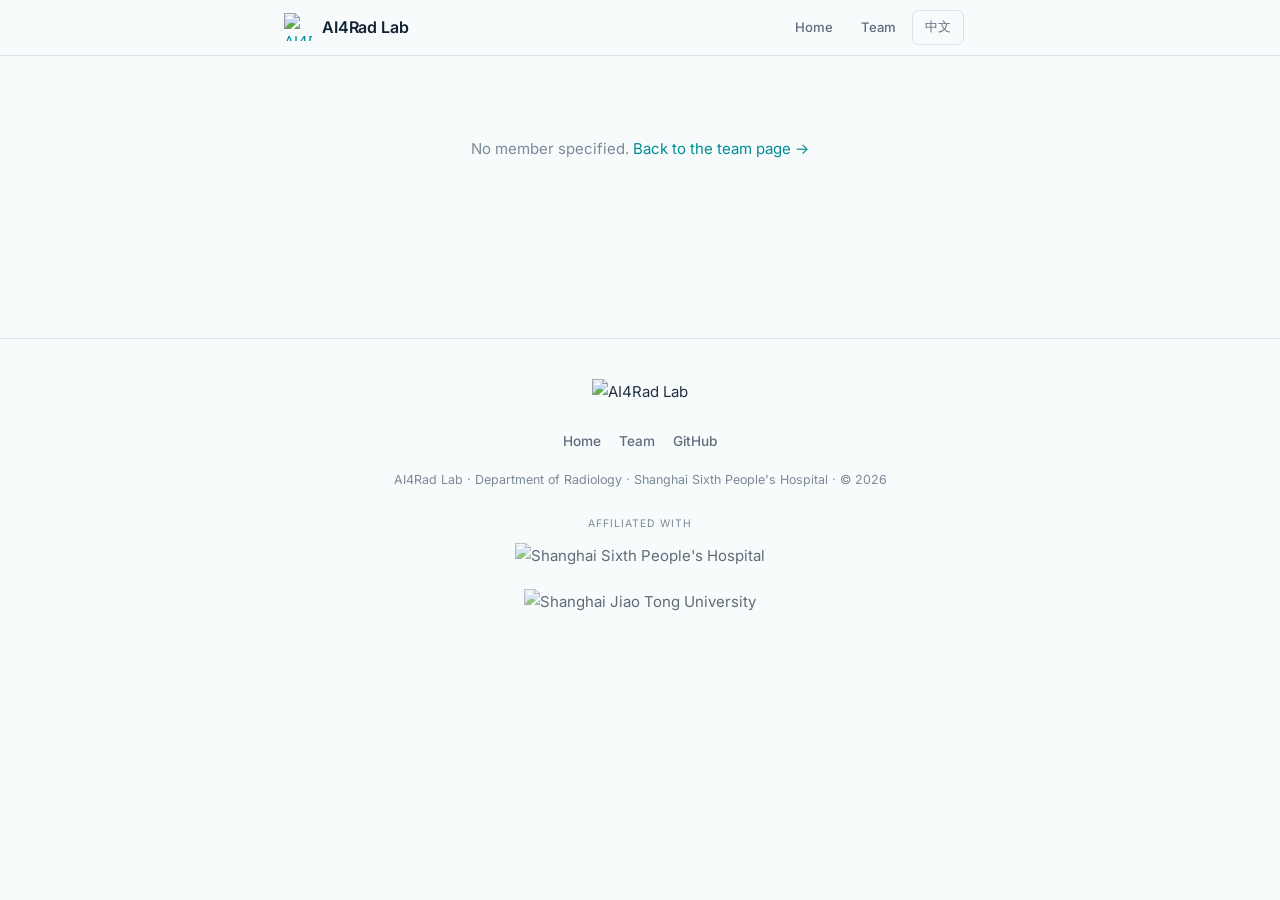
==== members/index.html @ 79055c4d "v2 Structured Restraint redesign: simplify homepage, team, and member pages; reduce AI/template feel" ====
<!DOCTYPE html>
<html lang="en" data-theme="light">
<head>
  <meta charset="UTF-8">
  <meta name="viewport" content="width=device-width, initial-scale=1">
  <meta name="description" content="AI4Rad Lab member profile.">
  <title>Member · AI4Rad Lab</title>
  <link rel="preconnect" href="https://fonts.googleapis.com">
  <link rel="preconnect" href="https://fonts.gstatic.com" crossorigin>
  <link href="https://fonts.googleapis.com/css2?family=Inter:wght@400;500;600&family=Noto+Serif+SC:wght@400;500;600;700&display=swap" rel="stylesheet">
  <link rel="icon" href="../images/brand/ai4rad-emblem.svg">
  <link rel="stylesheet" href="../css/style.css">
  <style>
    .mp-profile { display: grid; grid-template-columns: 1fr 220px; gap: 48px; align-items: start; padding: 48px 0 32px; }
    .mp-photo { width: 100%; aspect-ratio: 3/4; object-fit: cover; border-radius: var(--radius-md); border: 1px solid var(--border); }
    .mp-avatar-fallback { width: 100%; aspect-ratio: 3/4; border-radius: var(--radius-md); background: var(--ai4rad-teal-soft); border: 1px solid var(--border); display: flex; align-items: center; justify-content: center; }
    .mp-avatar-fallback .avatar-ph { font-size: 2.6rem; border-radius: var(--radius-md); }
    .mp-back { display: inline-flex; align-items: center; gap: 6px; font-size: 0.8rem; font-weight: 500; color: var(--text-muted); margin-bottom: 20px; }
    .mp-back:hover { color: var(--text-primary); }
    .mp-name { font-family: var(--font-display); font-size: 2.2rem; font-weight: 600; line-height: 1.15; color: var(--text-primary); margin-bottom: 4px; }
    .mp-name-sub { font-size: 1rem; color: var(--text-secondary); margin-left: 8px; }
    .mp-title { font-size: 0.78rem; font-weight: 600; color: var(--ai4rad-teal-dark); text-transform: uppercase; letter-spacing: 0.06em; margin: 8px 0 14px; }
    .mp-bio { color: var(--text-secondary); font-size: 0.95rem; line-height: 1.75; }
    .mp-contacts { display: flex; flex-wrap: wrap; gap: 14px; margin-top: 18px; font-size: 0.88rem; font-weight: 500; }
    .mp-interests { list-style: none; padding: 0; margin: 0; }
    .mp-interests li { position: relative; padding: 7px 0 7px 18px; color: var(--text-secondary); font-size: 0.9rem; line-height: 1.6; }
    .mp-interests li::before { content: '—'; position: absolute; left: 0; color: var(--ai4rad-teal); font-weight: 500; }
    .news-list { list-style: none; padding: 0; margin: 0; }
    .news-list li { padding: 8px 0; color: var(--text-secondary); font-size: 0.9rem; line-height: 1.6; border-bottom: 1px solid var(--border-light); }
    .news-list li:last-child { border-bottom: none; }
    .news-list .date { display: inline-block; min-width: 64px; font-weight: 500; color: var(--text-primary); margin-right: 10px; }
    .pub-list { list-style: none; padding: 0; margin: 0; }
    .pub-item { padding: 16px 0; border-bottom: 1px solid var(--border-light); }
    .pub-item:last-child { border-bottom: none; }
    .pub-title { font-size: 0.95rem; font-weight: 600; line-height: 1.45; color: var(--text-primary); margin-bottom: 4px; }
    .pub-title a { color: inherit; }
    .pub-title a:hover { color: var(--ai4rad-teal-dark); }
    .pub-authors { font-size: 0.82rem; color: var(--text-secondary); line-height: 1.55; }
    .pub-venue { font-size: 0.82rem; font-style: italic; color: var(--text-muted); margin-top: 2px; }
    .pub-links { display: flex; flex-wrap: wrap; gap: 12px; margin-top: 8px; }
    .pub-links a { font-size: 0.78rem; font-weight: 500; color: var(--text-muted); }
    .pub-links a:hover { color: var(--text-primary); }
    .mp-list { list-style: none; padding: 0; margin: 0; }
    .mp-list li { position: relative; padding: 7px 0 7px 18px; color: var(--text-secondary); font-size: 0.88rem; line-height: 1.6; }
    .mp-list li::before { content: '—'; position: absolute; left: 0; color: var(--ai4rad-teal); font-weight: 500; }
    .mp-empty { text-align: center; color: var(--text-muted); padding: 80px 0; }
    @media (max-width: 768px) {
      .mp-profile { grid-template-columns: 1fr; gap: 28px; padding: 32px 0 20px; }
      .mp-photo-wrap { order: -1; max-width: 180px; margin: 0 auto; }
      .mp-name { font-size: 1.8rem; text-align: center; }
      .mp-name-sub { display: block; margin: 4px 0 0; text-align: center; }
      .mp-title, .mp-contacts { justify-content: center; text-align: center; }
      .mp-bio { text-align: center; }
      .mp-avatar-fallback .avatar-ph { font-size: 2.2rem; }
    }
  </style>
</head>
<body>
  <nav class="nav">
    <div class="nav__inner">
      <a href="../" class="nav__brand">
        <img src="../images/brand/ai4rad-emblem.svg" alt="AI4Rad" class="nav__brand-logo">
        <span class="nav__brand-text">AI4Rad Lab</span>
      </a>
      <div class="nav__links">
        <a href="../" class="nav__link">Home</a>
        <a href="../team.html" class="nav__link">Team</a>
        <a href="../" id="langToggle" class="nav__link--lang">中文</a>
      </div>
      <button class="nav__theme-btn" id="themeToggle" aria-label="Toggle dark mode" title="Toggle dark mode"></button>
    </div>
  </nav>

  <main class="wrapper">
    <div id="mp-root">
      <p class="mp-empty">Loading…</p>
    </div>
  </main>

  <footer class="footer">
    <div class="footer__brand">
      <img src="../images/brand/ai4rad-logo-full.svg" alt="AI4Rad Lab" class="footer__brandlogo">
    </div>
    <div class="footer__links">
      <a href="../">Home</a>
      <a href="../team.html">Team</a>
      <a href="https://github.com/AI4Rad-SSPH" target="_blank" rel="noopener">GitHub</a>
    </div>
    <p class="footer__meta">AI4Rad Lab · Department of Radiology · Shanghai Sixth People's Hospital · &copy; 2026</p>
    <div class="footer__affil">
      <span class="footer__affil-cap">Affiliated with</span>
      <img src="../images/brand/ssph-med-logo.svg" alt="Shanghai Sixth People's Hospital" class="a-ssph">
      <img src="../images/brand/sjtu-logo-en.svg" alt="Shanghai Jiao Tong University" class="a-sjtu">
    </div>
  </footer>

  <script src="../js/main.js"></script>
  <script>
  (function(){
    var params = new URLSearchParams(location.search);
    var id = (params.get('id') || '').replace(/[^a-z0-9\-]/gi, '');
    var lang = params.get('lang') === 'cn' ? 'cn' : 'en';
    var root = document.getElementById('mp-root');

    var lt = document.getElementById('langToggle');
    lt.textContent = lang === 'cn' ? 'EN' : '中文';
    lt.setAttribute('href', '?id=' + id + (lang === 'cn' ? '' : '&lang=cn'));

    function t(en, cn){ return lang === 'cn' ? cn : en; }
    function asset(p){ if (!p) return ''; return /^(https?:|data:)/.test(p) ? p : '../' + p; }
    function esc(s){ return String(s == null ? '' : s); }

    function memberInitials(m) {
      var name = lang === 'cn' ? m.name_cn : m.name_en;
      if (!name) name = lang === 'cn' ? m.name_en : m.name_cn;
      if (!name) return '?';
      name = name.trim();
      if (/^[\u4e00-\u9fa5]+$/.test(name)) {
        if (name.length >= 2) return name.slice(-2);
        return name;
      }
      var parts = name.split(/\s+/);
      if (parts.length >= 2) return (parts[0][0] + parts[parts.length - 1][0]).toUpperCase();
      return name.substring(0, 2).toUpperCase();
    }

    function renderPhoto(m) {
      if (m.photo) return '<img class="mp-photo" src="' + asset(m.photo) + '" alt="' + esc(t(m.name_en, m.name_cn)) + '" loading="lazy">';
      return '<div class="mp-avatar-fallback"><div class="avatar-ph" aria-hidden="true">' + memberInitials(m) + '</div></div>';
    }

    if (!id) { root.innerHTML = '<p class="mp-empty">' + t('No member specified.', '未指定成员。') + ' <a href="../team.html">' + t('Back to the team page →', '返回团队页面 →') + '</a></p>'; return; }

    fetch('../data/members/' + id + '.json')
      .then(function(r){ if (!r.ok) throw new Error('not found'); return r.json(); })
      .then(function(m){ render(m); })
      .catch(function(){
        root.innerHTML = '<p class="mp-empty">' + t('This member has not set up a profile page yet.', '该成员尚未创建个人页面。') + '<br><a href="../team.html">' + t('Back to the team page →', '返回团队页面 →') + '</a></p>';
      });

    function sectionHead(title){
      return '<h2 class="section-title" style="margin-top:48px;">' + title + '</h2>';
    }

    function render(m){
      var name = t(m.name_en, m.name_cn);
      var other = t(m.name_cn, m.name_en);
      document.title = name + ' · AI4Rad Lab';
      var L = m.links || {};
      var html = '';

      html += '<section class="mp-profile reveal">';
      html += '<div>';
      html += '<a href="../team.html" class="mp-back">← ' + t('Team', '团队') + '</a>';
      html += '<h1 class="mp-name">' + name + '<span class="mp-name-sub">' + esc(other) + '</span></h1>';
      if (m.title_en || m.title_cn) html += '<p class="mp-title">' + esc(t(m.title_en, m.title_cn)) + '</p>';
      if (m.bio_en || m.bio_cn) html += '<p class="mp-bio">' + t(m.bio_en, m.bio_cn) + '</p>';
      html += '<div class="mp-contacts">';
      if (L.email) html += '<a href="mailto:' + L.email + '">' + t('Email', '邮箱') + '</a>';
      if (L.scholar) html += '<a href="' + L.scholar + '" target="_blank" rel="noopener">Google Scholar</a>';
      if (L.github) html += '<a href="' + L.github + '" target="_blank" rel="noopener">GitHub</a>';
      if (L.homepage) html += '<a href="' + L.homepage + '" target="_blank" rel="noopener">' + t('Homepage', '个人主页') + '</a>';
      html += '</div></div>';
      html += '<div class="mp-photo-wrap">' + renderPhoto(m) + '</div></section>';

      var interests = t(m.interests_en, m.interests_cn);
      if (interests && interests.length) {
        html += '<section class="reveal">' + sectionHead(t('Research', '研究方向'));
        html += '<ul class="mp-interests">' + interests.map(function(x){ return '<li>' + x + '</li>'; }).join('') + '</ul></section>';
      }

      var news = t(m.news_en, m.news_cn);
      if (news && news.length) {
        html += '<section class="reveal">' + sectionHead(t('News', '最新动态'));
        html += '<ul class="news-list">' + news.map(function(n){
          return '<li><span class="date">' + esc(n.date) + '</span>' + n.text + '</li>';
        }).join('') + '</ul></section>';
      }

      if (m.publications && m.publications.length) {
        html += '<section class="reveal">' + sectionHead(t('Publications', '论文成果'));
        html += '<ul class="pub-list">';
        m.publications.forEach(function(group){
          if (group.group_en || group.group_cn) html += '<li class="mp-group-label" style="list-style:none;padding-left:0;margin:16px 0 8px;">' + esc(t(group.group_en, group.group_cn)) + '</li>';
          (group.items || []).forEach(function(p){
            html += '<li class="pub-item">';
            var titleInner = (p.featured ? '<span class="pub-featured">' + t('Featured', '代表作') + '</span>' : '') + esc(p.title);
            html += '<div class="pub-title">' + (p.url ? '<a href="' + p.url + '" target="_blank" rel="noopener">' + titleInner + '</a>' : titleInner) + '</div>';
            if (p.authors) html += '<div class="pub-authors">' + p.authors + '</div>';
            if (p.venue) html += '<div class="pub-venue">' + esc(p.venue) + '</div>';
            if (p.links && p.links.length) html += '<div class="pub-links">' + p.links.map(function(lk){ return '<a href="' + lk.url + '" target="_blank" rel="noopener">' + esc(lk.label) + '</a>'; }).join('') + '</div>';
            html += '</li>';
          });
        });
        html += '</ul></section>';
      }

      var awards = t(m.awards_en, m.awards_cn);
      if (awards && awards.length) {
        html += '<section class="reveal">' + sectionHead(t('Honors & Awards', '荣誉奖项'));
        html += '<ul class="mp-list">' + awards.map(function(a){ return '<li>' + a + '</li>'; }).join('') + '</ul></section>';
      }

      var services = t(m.services_en, m.services_cn);
      if (services && services.length) {
        html += '<section class="reveal">' + sectionHead(t('Academic Services', '学术服务'));
        html += '<ul class="mp-list">' + services.map(function(s){ return '<li>' + s + '</li>'; }).join('') + '</ul></section>';
      }

      root.innerHTML = html;
      if (lang === 'cn') document.documentElement.setAttribute('lang', 'zh-CN');

      var obs = new IntersectionObserver(function(entries){
        entries.forEach(function(e){ if (e.isIntersecting) e.target.classList.add('visible'); });
      }, { threshold: 0.05 });
      root.querySelectorAll('.reveal').forEach(function(el){ obs.observe(el); });
    }
  })();
  </script>
</body>
</html>
---- css/style.css ----
:root {
  /* AI4Rad restrained identity — reduced palette */
  --ai4rad-teal: #009b8f; --ai4rad-teal-dark: #008c95; --ai4rad-teal-soft: #e3f3f1;
  --ai4rad-blue: #00529b; --ai4rad-blue-dark: #003f88;
  --ai4rad-red: #c9102e; --ai4rad-ink: #112033; --ai4rad-paper: #f7fbfc;
  --text-primary: var(--ai4rad-ink);
  --text-secondary: #5f6d7b;
  --text-muted: #7b8997;
  --bg-page: var(--ai4rad-paper);
  --bg-card: #ffffff;
  --border: #d8e5e8;
  --border-light: #e8f2f4;
  --radius-sm: 6px; --radius-md: 10px; --radius-lg: 14px;
  --shadow-sm: 0 1px 2px rgba(17,32,51,0.04);
  --shadow-md: 0 4px 10px rgba(17,32,51,0.05);
  --nav-height: 56px;
  --content-max: 760px;
  --font-body: 'Inter', 'PingFang SC', 'Hiragino Sans GB', 'Microsoft YaHei', sans-serif;
  --font-display: 'Inter', 'Noto Serif SC', 'PingFang SC', serif;
  --nav-bg: rgba(247,251,252,0.96);
}

[data-theme="dark"] {
  --text-primary: #e8f4f2;
  --text-secondary: #9aaba6;
  --text-muted: #6e807b;
  --bg-page: #0b1418;
  --bg-card: #141f23;
  --border: #233439;
  --border-light: #1a272b;
  --shadow-sm: 0 1px 2px rgba(0,0,0,0.3);
  --shadow-md: 0 4px 10px rgba(0,0,0,0.3);
  --nav-bg: rgba(11,20,24,0.96);
}

*, *::before, *::after { box-sizing: border-box; margin: 0; padding: 0; }
html { scroll-behavior: smooth; scroll-padding-top: calc(var(--nav-height) + 24px); }
body {
  font-family: var(--font-body); font-size: 15px; line-height: 1.75; color: var(--text-primary);
  background: var(--bg-page); -webkit-font-smoothing: antialiased;
  padding-top: var(--nav-height);
}

a { color: var(--ai4rad-teal-dark); text-decoration: none; transition: color 0.2s; }
[data-theme="dark"] a { color: #4ad4c8; }
a:hover { color: var(--ai4rad-blue); }
[data-theme="dark"] a:hover { color: #6ee4da; }

::selection { background: rgba(0,142,155,0.16); }

/* Navigation — minimal */
.nav {
  position: fixed; top: 0; left: 0; right: 0; height: var(--nav-height);
  background: var(--nav-bg); border-bottom: 1px solid var(--border);
  z-index: 1000; display: flex; align-items: center; justify-content: center;
}
.nav__inner { display: flex; align-items: center; gap: 12px; max-width: var(--content-max); width: 100%; padding: 0 24px; }
.nav__brand { margin-right: auto; display: flex; align-items: center; gap: 10px; }
.nav__brand-logo { height: 28px; width: 28px; flex-shrink: 0; }
.nav__brand-text { font-family: var(--font-display); font-size: 1rem; font-weight: 600; color: var(--text-primary); letter-spacing: -0.01em; }
.nav__links { display: flex; align-items: center; gap: 4px; }
.nav__link { padding: 5px 12px; font-size: 0.82rem; font-weight: 500; color: var(--text-secondary); border-radius: var(--radius-sm); transition: color 0.2s; }
.nav__link:hover { color: var(--text-primary); background: transparent; }
.nav__link.active { color: var(--text-primary); }
.nav__link--lang { padding: 5px 12px; font-size: 0.8rem; font-weight: 500; color: var(--text-secondary); border-radius: var(--radius-sm); border: 1px solid var(--border); transition: all 0.2s; }
.nav__link--lang:hover { color: var(--text-primary); border-color: var(--text-secondary); background: transparent; }
.nav__theme-btn { background: none; border: none; cursor: pointer; font-size: 1.1rem; padding: 4px 8px; border-radius: var(--radius-sm); transition: background 0.2s; line-height: 1; margin-left: 4px; color: var(--text-secondary); }
.nav__theme-btn:hover { background: var(--border-light); }

.wrapper { max-width: var(--content-max); margin: 0 auto; padding: 0 24px; }

/* Hero — minimal */
.hero { padding: 56px 0 24px; text-align: center; }
.hero__title { font-family: var(--font-display); font-size: 2.2rem; font-weight: 600; line-height: 1.15; letter-spacing: -0.02em; color: var(--text-primary); margin-bottom: 12px; }
.hero__subtitle { font-size: 1rem; color: var(--text-secondary); max-width: 560px; margin: 0 auto; line-height: 1.7; }
.hero__links { margin-top: 18px; font-size: 0.9rem; color: var(--text-muted); display: flex; flex-wrap: wrap; justify-content: center; gap: 8px; }
.hero__links a { font-weight: 500; }
.hero__sep { color: var(--border); }

/* Section titles — minimal */
.section-title { font-family: var(--font-display); font-size: 1.25rem; font-weight: 600; color: var(--text-primary); margin-bottom: 18px; letter-spacing: -0.01em; }

.text-body { color: var(--text-secondary); font-size: 0.95rem; line-height: 1.75; }

/* Text lists */
.text-list { list-style: none; padding: 0; margin: 0; }
.text-list li { position: relative; padding: 10px 0 10px 18px; color: var(--text-secondary); font-size: 0.95rem; line-height: 1.7; border-bottom: 1px solid var(--border-light); }
.text-list li:last-child { border-bottom: none; }
.text-list li::before { content: '—'; position: absolute; left: 0; top: 10px; color: var(--ai4rad-teal); font-weight: 500; }
.text-list p { color: var(--text-secondary); font-size: 0.95rem; line-height: 1.75; margin: 0 0 12px; }
.text-list p:last-child { margin-bottom: 0; }
.text-list strong, .text-list p strong { color: var(--text-primary); font-weight: 600; }

.news-list-plain { list-style: none; padding: 0; margin: 0; }
.news-list-plain li { padding: 10px 0; color: var(--text-secondary); font-size: 0.95rem; line-height: 1.7; border-bottom: 1px solid var(--border-light); }
.news-list-plain li:last-child { border-bottom: none; }
.news-date { display: inline-block; min-width: 68px; font-weight: 500; color: var(--text-primary); margin-right: 12px; }

/* Footer — minimal */
.footer { margin-top: 96px; padding: 40px 0 48px; border-top: 1px solid var(--border); text-align: center; background: var(--bg-page); }
.footer__brand { margin-bottom: 24px; }
.footer__brandlogo { height: 56px; width: auto; opacity: 0.92; }
.footer__links { display: flex; justify-content: center; gap: 18px; margin-bottom: 16px; flex-wrap: wrap; }
.footer__links a { font-size: 0.85rem; color: var(--text-secondary); font-weight: 500; }
.footer__links a:hover { color: var(--text-primary); }
.footer__meta { font-size: 0.78rem; color: var(--text-muted); margin-bottom: 24px; }
.footer__affil { display: flex; flex-direction: column; align-items: center; gap: 10px; }
.footer__affil-cap { font-size: 0.65rem; text-transform: uppercase; letter-spacing: 0.1em; color: var(--text-muted); }
.footer__affil img { width: auto; opacity: 0.65; }
.footer__affil .a-ssph { height: 36px; }
.footer__affil .a-sjtu { height: 22px; }
[data-theme="dark"] .footer__brandlogo { filter: brightness(1.1); }
[data-theme="dark"] .footer__affil img { opacity: 0.75; }

/* Reveal on scroll */
.reveal { opacity: 0; transform: translateY(14px); transition: opacity 0.5s ease, transform 0.5s ease; }
.reveal.visible { opacity: 1; transform: translateY(0); }

/* =============== Legacy styles for team & member pages (kept for compatibility) =============== */

.section-head { margin-bottom: 28px; }
.section-head__title { font-family: var(--font-display); font-size: 1.5rem; font-weight: 600; color: var(--text-primary); letter-spacing: -0.01em; }
.section-head__line { width: 36px; height: 2px; background: var(--ai4rad-teal); margin-top: 8px; opacity: 0.6; }

.section-label { display: flex; align-items: center; gap: 12px; margin-bottom: 20px; }
.section-label__text { font-family: var(--font-display); font-size: 1.15rem; font-weight: 600; color: var(--text-primary); white-space: nowrap; }
.section-label__line { flex: 1; height: 1px; background: var(--border); }

.stats { display: grid; grid-template-columns: repeat(4, 1fr); gap: 16px; padding: 0 0 48px; }
.stat { background: var(--bg-card); border-radius: var(--radius-lg); padding: 24px 20px; text-align: center; border: 1px solid var(--border); }
.stat__number { font-family: var(--font-display); font-size: 2rem; font-weight: 600; color: var(--ai4rad-teal); }
.stat__label { font-size: 0.75rem; color: var(--text-muted); margin-top: 4px; }

.portal { display: grid; grid-template-columns: repeat(4, 1fr); gap: 16px; padding: 8px 0 52px; }
.portal-card { display: flex; flex-direction: column; gap: 9px; padding: 22px 20px; background: var(--bg-card); border: 1px solid var(--border); border-radius: var(--radius-lg); transition: all 0.25s; position: relative; }
.portal-card:hover { box-shadow: var(--shadow-md); border-color: var(--border-light); }
.portal-card__icon { width: 38px; height: 38px; border-radius: var(--radius-md); display: flex; align-items: center; justify-content: center; background: var(--ai4rad-teal-soft); color: var(--ai4rad-teal-dark); }
.portal-card__title { font-family: var(--font-display); font-size: 1rem; font-weight: 600; color: var(--text-primary); }
.portal-card__desc { font-size: 0.78rem; color: var(--text-secondary); line-height: 1.55; flex: 1; }
.portal-card__cta { font-size: 0.74rem; font-weight: 600; color: var(--ai4rad-teal-dark); }

.projects { display: grid; grid-template-columns: repeat(2, 1fr); gap: 16px; }
.project-card { display: grid; grid-template-columns: 96px 1fr; gap: 18px; padding: 20px; background: var(--bg-card); border: 1px solid var(--border); border-radius: var(--radius-lg); transition: all 0.25s; }
.project-card:hover { box-shadow: var(--shadow-md); border-color: var(--border-light); }
.project-card__media { width: 96px; height: 96px; border-radius: var(--radius-md); overflow: hidden; background: var(--ai4rad-teal-soft); flex-shrink: 0; }
.project-card__media img { width: 100%; height: 100%; object-fit: cover; }
.project-card__icon { display: flex; align-items: center; justify-content: center; width: 100%; height: 100%; background: var(--ai4rad-teal-soft); color: var(--ai4rad-teal-dark); }
.project-card__tag { font-size: 0.62rem; font-weight: 700; text-transform: uppercase; letter-spacing: 0.05em; color: var(--ai4rad-teal-dark); }
.project-card__title { font-size: 0.95rem; font-weight: 600; color: var(--text-primary); margin: 3px 0 5px; line-height: 1.4; }
.project-card__desc { font-size: 0.8rem; color: var(--text-secondary); line-height: 1.55; }
.project-card__links { margin-top: 9px; display: flex; gap: 12px; flex-wrap: wrap; }
.project-card__links a { font-size: 0.72rem; font-weight: 600; }

.resource-list { display: grid; grid-template-columns: repeat(2, 1fr); gap: 12px; }
.resource-link { display: flex; align-items: center; gap: 14px; padding: 16px 20px; background: var(--bg-card); border: 1px solid var(--border-light); border-radius: var(--radius-md); transition: all 0.2s; }
.resource-link:hover { border-color: var(--border); box-shadow: var(--shadow-sm); }
.resource-link__icon { display: inline-flex; align-items: center; justify-content: center; width: 36px; height: 36px; border-radius: var(--radius-md); background: var(--ai4rad-teal-soft); color: var(--ai4rad-teal-dark); flex-shrink: 0; }
.resource-link__title { font-size: 0.86rem; font-weight: 600; color: var(--text-primary); }
.resource-link__desc { font-size: 0.72rem; color: var(--text-muted); margin-top: 1px; }

.research-areas { display: grid; grid-template-columns: repeat(2, 1fr); gap: 16px; align-items: start; }
.area-card { background: var(--bg-card); border-radius: var(--radius-lg); padding: 24px; border: 1px solid var(--border); transition: all 0.3s; }
.area-card:hover { box-shadow: var(--shadow-md); border-color: var(--border-light); }
.area-card__icon { width: 40px; height: 40px; border-radius: var(--radius-md); display: flex; align-items: center; justify-content: center; margin-bottom: 14px; background: var(--ai4rad-teal-soft); color: var(--ai4rad-teal-dark); }
.area-card__title { font-family: var(--font-display); font-size: 1.05rem; font-weight: 600; color: var(--text-primary); margin-bottom: 6px; }
.area-card__desc { font-size: 0.82rem; color: var(--text-secondary); line-height: 1.65; }

.news-list { display: flex; flex-direction: column; gap: 10px; }
.news-item { display: flex; gap: 14px; align-items: flex-start; padding: 14px 18px; background: var(--bg-card); border-radius: var(--radius-md); border: 1px solid var(--border-light); transition: all 0.2s; }
.news-item:hover { border-color: var(--border); box-shadow: var(--shadow-sm); }
.news-item__date { font-size: 0.72rem; font-weight: 600; color: var(--ai4rad-teal); white-space: nowrap; min-width: 64px; padding-top: 2px; }
.news-item__text { font-size: 0.86rem; color: var(--text-primary); line-height: 1.6; }

.leader-card { display: flex; align-items: center; gap: 22px; padding: 16px 0; border-bottom: 1px solid var(--border-light); }
.leader-card:last-of-type { border-bottom: none; }
.leader-card__avatar { width: 80px; height: 80px; border-radius: 50%; overflow: hidden; background: var(--border-light); flex-shrink: 0; }
.leader-card__avatar img { width: 100%; height: 100%; object-fit: cover; }
.leader-card__name { font-family: var(--font-display); font-size: 1.15rem; font-weight: 600; color: var(--text-primary); }
.leader-card__name-en { font-weight: 400; font-size: 0.85rem; color: var(--text-secondary); margin-left: 6px; font-family: var(--font-body); }
.leader-card__tags { display: none; }
.leader-card__meta { font-size: 0.8rem; color: var(--text-muted); line-height: 1.6; margin-top: 4px; }

.pi-card { display: flex; align-items: center; gap: 18px; padding: 14px 0; border-bottom: 1px solid var(--border-light); }
.pi-card:last-of-type { border-bottom: none; }
.pi-card__avatar { width: 64px; height: 64px; border-radius: 50%; overflow: hidden; background: var(--border-light); flex-shrink: 0; }
.pi-card__avatar img { width: 100%; height: 100%; object-fit: cover; transition: opacity 0.2s; }
.pi-card__avatar a:hover img { opacity: 0.85; }
.pi-card__name { font-family: var(--font-display); font-size: 1.05rem; font-weight: 600; color: var(--text-primary); }
.pi-card__name-en, .pi-card__name-cn { font-weight: 400; font-size: 0.8rem; color: var(--text-secondary); margin-left: 6px; font-family: var(--font-body); }
.pi-card__meta { font-size: 0.76rem; color: var(--text-muted); margin-top: 2px; line-height: 1.55; }

.member-card { display: flex; align-items: center; gap: 12px; padding: 10px 0; border-bottom: 1px solid var(--border-light); background: transparent; border-radius: 0; }
.member-card:last-of-type { border-bottom: none; }
.member-card:hover { border-color: var(--border-light); box-shadow: none; }
.member-card__avatar { width: 40px; height: 40px; border-radius: 50%; overflow: hidden; background: var(--border-light); flex-shrink: 0; }
.member-card__avatar img { width: 100%; height: 100%; object-fit: cover; }
.member-card__avatar a:hover img { opacity: 0.85; }
.member-card__info { flex: 1; min-width: 0; }
.member-card__name { font-weight: 600; font-size: 0.88rem; color: var(--text-primary); }
.member-card__name-en, .member-card__name-cn { font-weight: 400; font-size: 0.75rem; color: var(--text-secondary); }
.member-card__meta { font-size: 0.72rem; color: var(--text-muted); margin-top: 2px; line-height: 1.5; }

.researcher-grid { display: grid; grid-template-columns: repeat(2, 1fr); gap: 14px; }
.member-grid { display: grid; grid-template-columns: repeat(auto-fill, minmax(280px, 1fr)); gap: 10px; }

.student-category { margin-top: 32px; }
.student-category__sub { margin-bottom: 20px; }
.student-category__sub-label { font-size: 0.7rem; font-weight: 600; color: var(--text-muted); text-transform: uppercase; letter-spacing: 0.08em; margin-bottom: 10px; padding-left: 4px; }

.alumni-section .member-card { background: var(--bg-card); }
.alumni-section .member-card__avatar { opacity: 0.9; }

/* Member profile page (legacy minimalized) */
.mp-profile { display: grid; grid-template-columns: 1fr 220px; gap: 44px; align-items: start; padding: 40px 0 32px; }
.mp-photo-wrap { position: relative; }
.mp-photo { width: 100%; aspect-ratio: 3/4; object-fit: cover; border-radius: var(--radius-md); border: 1px solid var(--border); }
.mp-avatar-fallback { width: 100%; aspect-ratio: 3/4; border-radius: var(--radius-md); background: var(--ai4rad-teal-soft); border: 1px solid var(--border); }
.mp-avatar-fallback .avatar-ph { font-size: 2.6rem; border-radius: var(--radius-md); }
.mp-name { font-family: var(--font-display); font-size: 2.2rem; font-weight: 600; line-height: 1.15; color: var(--text-primary); margin-bottom: 4px; }
.mp-name-sub { font-family: var(--font-body); font-size: 1rem; font-weight: 400; color: var(--text-secondary); }
.mp-title { font-size: 0.8rem; font-weight: 600; color: var(--ai4rad-teal-dark); text-transform: uppercase; letter-spacing: 0.06em; margin: 8px 0 14px; }
.mp-bio { color: var(--text-secondary); font-size: 0.92rem; line-height: 1.75; }
.mp-contacts { display: flex; flex-wrap: wrap; gap: 12px; margin-top: 18px; }
.mp-contact { font-size: 0.85rem; font-weight: 500; color: var(--text-secondary); transition: color 0.2s; }
.mp-contact:hover { color: var(--text-primary); }
.mp-interests { list-style: none; padding: 0; margin: 0; }
.mp-interests li { position: relative; padding: 6px 0 6px 18px; color: var(--text-secondary); font-size: 0.9rem; line-height: 1.6; }
.mp-interests li::before { content: '—'; position: absolute; left: 0; color: var(--ai4rad-teal); font-weight: 500; }
.mp-group-label { font-size: 0.7rem; font-weight: 600; color: var(--text-muted); text-transform: uppercase; letter-spacing: 0.08em; margin: 22px 0 4px; }
.pub-card { display: grid; grid-template-columns: 1fr; gap: 6px; padding: 18px 0; border-bottom: 1px solid var(--border-light); }
.pub-card:last-child { border-bottom: none; }
.pub-card__title { font-size: 0.95rem; font-weight: 600; line-height: 1.45; color: var(--text-primary); }
.pub-card__title a { color: inherit; }
.pub-card__title a:hover { color: var(--ai4rad-teal-dark); }
.pub-card__authors { font-size: 0.82rem; color: var(--text-secondary); margin-top: 4px; line-height: 1.55; }
.pub-card__venue { font-size: 0.82rem; font-style: italic; color: var(--text-muted); margin-top: 2px; }
.pub-cites { font-size: 0.72rem; font-weight: 600; color: var(--ai4rad-teal-dark); margin-top: 5px; }
.pub-featured { background: var(--ai4rad-teal-soft); padding: 1px 7px; border-radius: var(--radius-sm); font-weight: 600; font-size: 0.65rem; margin-right: 6px; color: var(--ai4rad-teal-dark); }
[data-theme="dark"] .pub-featured { background: #142327; color: #4ad4c8; }
.pub-links { display: flex; flex-wrap: wrap; gap: 12px; margin-top: 8px; }
.pub-links a { font-size: 0.78rem; font-weight: 500; color: var(--text-muted); transition: color 0.2s; }
.pub-links a:hover { color: var(--text-primary); }
.list-block ul { list-style: none; padding: 0; }
.list-block ul li { position: relative; padding: 8px 0 8px 18px; color: var(--text-secondary); font-size: 0.88rem; line-height: 1.6; }
.list-block ul li::before { content: '—'; position: absolute; left: 0; color: var(--ai4rad-teal); font-weight: 500; }
.mp-back { display: inline-flex; align-items: center; gap: 6px; font-size: 0.8rem; font-weight: 500; color: var(--text-muted); margin-bottom: 16px; }
.mp-back:hover { color: var(--text-primary); }
.mp-empty { text-align: center; color: var(--text-muted); padding: 80px 0; }

/* Avatar placeholder */
.avatar-ph { display: flex; align-items: center; justify-content: center; width: 100%; height: 100%; background: var(--ai4rad-teal-soft); color: var(--ai4rad-teal-dark); font-family: var(--font-display); font-weight: 600; letter-spacing: 0.01em; }
[data-theme="dark"] .avatar-ph { background: #142327; color: #4ad4c8; }
.member-card__avatar .avatar-ph { font-size: 0.85rem; }
.pi-card__avatar .avatar-ph { font-size: 1.2rem; }
.leader-card__avatar .avatar-ph { font-size: 1.5rem; }

/* Monochrome line-icon system */
.ic { display: inline-block; width: 1.2rem; height: 1.2rem; background-color: currentColor; -webkit-mask: var(--ic) center / contain no-repeat; mask: var(--ic) center / contain no-repeat; flex-shrink: 0; vertical-align: -0.18em; }
.ic--team { --ic: url("data:image/svg+xml,<svg xmlns='http://www.w3.org/2000/svg' viewBox='0 0 24 24' fill='none' stroke='%23000' stroke-width='1.7' stroke-linecap='round' stroke-linejoin='round'><path d='M16 21v-2a4 4 0 0 0-4-4H6a4 4 0 0 0-4 4v2'/><circle cx='9' cy='7' r='4'/><path d='M22 21v-2a4 4 0 0 0-3-3.87'/><path d='M16 3.13a4 4 0 0 1 0 7.75'/></svg>"); }
.ic--flask { --ic: url("data:image/svg+xml,<svg xmlns='http://www.w3.org/2000/svg' viewBox='0 0 24 24' fill='none' stroke='%23000' stroke-width='1.7' stroke-linecap='round' stroke-linejoin='round'><path d='M10 2v7.31'/><path d='M14 9.3V2'/><path d='M8.5 2h7'/><path d='M14 9.3a6.5 6.5 0 1 1-4 0'/><path d='M5.52 16h12.96'/></svg>"); }
.ic--play { --ic: url("data:image/svg+xml,<svg xmlns='http://www.w3.org/2000/svg' viewBox='0 0 24 24' fill='none' stroke='%23000' stroke-width='1.7' stroke-linecap='round' stroke-linejoin='round'><circle cx='12' cy='12' r='10'/><polygon points='10 8 16 12 10 16 10 8'/></svg>"); }
.ic--layers { --ic: url("data:image/svg+xml,<svg xmlns='http://www.w3.org/2000/svg' viewBox='0 0 24 24' fill='none' stroke='%23000' stroke-width='1.7' stroke-linecap='round' stroke-linejoin='round'><path d='M12.83 2.18a2 2 0 0 0-1.66 0L2.6 6.08a1 1 0 0 0 0 1.83l8.57 3.91a2 2 0 0 0 1.66 0l8.58-3.9a1 1 0 0 0 0-1.83Z'/><path d='m22 17.65-9.17 4.16a2 2 0 0 1-1.66 0L2 17.65'/><path d='m22 12.65-9.17 4.16a2 2 0 0 1-1.66 0L2 12.65'/></svg>"); }
.ic--eye { --ic: url("data:image/svg+xml,<svg xmlns='http://www.w3.org/2000/svg' viewBox='0 0 24 24' fill='none' stroke='%23000' stroke-width='1.7' stroke-linecap='round' stroke-linejoin='round'><path d='M2 12s3-7 10-7 10 7 10 7-3 7-10 7-10-7-10-7Z'/><circle cx='12' cy='12' r='3'/></svg>"); }
.ic--chat { --ic: url("data:image/svg+xml,<svg xmlns='http://www.w3.org/2000/svg' viewBox='0 0 24 24' fill='none' stroke='%23000' stroke-width='1.7' stroke-linecap='round' stroke-linejoin='round'><path d='M21 15a2 2 0 0 1-2 2H7l-4 4V5a2 2 0 0 1 2-2h14a2 2 0 0 1 2 2z'/></svg>"); }
.ic--spark { --ic: url("data:image/svg+xml,<svg xmlns='http://www.w3.org/2000/svg' viewBox='0 0 24 24' fill='none' stroke='%23000' stroke-width='1.7' stroke-linecap='round' stroke-linejoin='round'><path d='M9.94 14.5A2 2 0 0 0 8.5 13.06l-5.6-1.44a.5.5 0 0 1 0-.97L8.5 9.2a2 2 0 0 0 1.44-1.44l1.44-5.6a.5.5 0 0 1 .97 0l1.44 5.6A2 2 0 0 0 15.2 9.2l5.6 1.44a.5.5 0 0 1 0 .97l-5.6 1.44a2 2 0 0 0-1.44 1.44l-1.44 5.6a.5.5 0 0 1-.97 0z'/><path d='M20 3v4'/><path d='M22 5h-4'/></svg>"); }
.ic--cube { --ic: url("data:image/svg+xml,<svg xmlns='http://www.w3.org/2000/svg' viewBox='0 0 24 24' fill='none' stroke='%23000' stroke-width='1.7' stroke-linecap='round' stroke-linejoin='round'><path d='M21 8a2 2 0 0 0-1-1.73l-7-4a2 2 0 0 0-2 0l-7 4A2 2 0 0 0 3 8v8a2 2 0 0 0 1 1.73l7 4a2 2 0 0 0 2 0l7-4A2 2 0 0 0 21 16Z'/><path d='m3.3 7 8.7 5 8.7-5'/><path d='M12 22V12'/></svg>"); }
.ic--pulse { --ic: url("data:image/svg+xml,<svg xmlns='http://www.w3.org/2000/svg' viewBox='0 0 24 24' fill='none' stroke='%23000' stroke-width='1.7' stroke-linecap='round' stroke-linejoin='round'><path d='M22 12h-4l-3 9L9 3l-3 9H2'/></svg>"); }
.ic--github { --ic: url("data:image/svg+xml,<svg xmlns='http://www.w3.org/2000/svg' viewBox='0 0 24 24' fill='none' stroke='%23000' stroke-width='1.7' stroke-linecap='round' stroke-linejoin='round'><path d='M9 19c-5 1.5-5-2.5-7-3m14 6v-3.87a3.37 3.37 0 0 0-.94-2.61c3.14-.35 6.44-1.54 6.44-7A5.44 5.44 0 0 0 20 4.77 5.07 5.07 0 0 0 19.91 1S18.73.65 16 2.48a13.38 13.38 0 0 0-7 0C6.27.65 5.09 1 5.09 1A5.07 5.07 0 0 0 5 4.77a5.44 5.44 0 0 0-1.5 3.78c0 5.42 3.3 6.61 6.44 7A3.37 3.37 0 0 0 9 18.13V22'/></svg>"); }
.ic--cap { --ic: url("data:image/svg+xml,<svg xmlns='http://www.w3.org/2000/svg' viewBox='0 0 24 24' fill='none' stroke='%23000' stroke-width='1.7' stroke-linecap='round' stroke-linejoin='round'><path d='M21.42 10.92a1 1 0 0 0-.02-1.84L12.83 5.18a2 2 0 0 0-1.66 0L2.6 9.08a1 1 0 0 0 0 1.83l8.57 3.91a2 2 0 0 0 1.66 0z'/><path d='M22 10v6'/><path d='M6 12.5V16a6 3 0 0 0 12 0v-3.5'/></svg>"); }
.ic--mail { --ic: url("data:image/svg+xml,<svg xmlns='http://www.w3.org/2000/svg' viewBox='0 0 24 24' fill='none' stroke='%23000' stroke-width='1.7' stroke-linecap='round' stroke-linejoin='round'><rect width='20' height='16' x='2' y='4' rx='2'/><path d='m22 7-8.97 5.7a1.94 1.94 0 0 1-2.06 0L2 7'/></svg>"); }
.ic--brain { --ic: url("data:image/svg+xml,<svg xmlns='http://www.w3.org/2000/svg' viewBox='0 0 24 24' fill='none' stroke='%23000' stroke-width='1.7' stroke-linecap='round' stroke-linejoin='round'><path d='M9.5 2A2.5 2.5 0 0 1 12 4.5v15a2.5 2.5 0 0 1-4.96.44 2.5 2.5 0 0 1-2.96-3.08 3 3 0 0 1-.34-5.58 2.5 2.5 0 0 1 1.32-4.24 2.5 2.5 0 0 1 1.98-3A2.5 2.5 0 0 1 9.5 2Z'/><path d='M14.5 2A2.5 2.5 0 0 0 12 4.5v15a2.5 2.5 0 0 0 4.96.44 2.5 2.5 0 0 0 2.96-3.08 3 3 0 0 0 .34-5.58 2.5 2.5 0 0 0-1.32-4.24 2.5 2.5 0 0 0-1.98-3A2.5 2.5 0 0 0 14.5 2Z'/></svg>"); }
.ic--external { --ic: url("data:image/svg+xml,<svg xmlns='http://www.w3.org/2000/svg' viewBox='0 0 24 24' fill='none' stroke='%23000' stroke-width='1.7' stroke-linecap='round' stroke-linejoin='round'><path d='M18 13v6a2 2 0 0 1-2 2H5a2 2 0 0 1-2-2V8a2 2 0 0 1 2-2h6'/><polyline points='15 3 21 3 21 9'/><line x1='10' y1='14' x2='21' y2='3'/></svg>"); }
.ic--calendar { --ic: url("data:image/svg+xml,<svg xmlns='http://www.w3.org/2000/svg' viewBox='0 0 24 24' fill='none' stroke='%23000' stroke-width='1.7' stroke-linecap='round' stroke-linejoin='round'><rect width='18' height='18' x='3' y='4' rx='2'/><line x1='16' x2='16' y1='2' y2='6'/><line x1='8' x2='8' y1='2' y2='6'/><line x1='3' x2='21' y1='10' y2='10'/></svg>"); }
.ic--document { --ic: url("data:image/svg+xml,<svg xmlns='http://www.w3.org/2000/svg' viewBox='0 0 24 24' fill='none' stroke='%23000' stroke-width='1.7' stroke-linecap='round' stroke-linejoin='round'><path d='M14.5 2H6a2 2 0 0 0-2 2v16a2 2 0 0 0 2 2h12a2 2 0 0 0 2-2V7.5L14.5 2z'/><polyline points='14 2 14 8 20 8'/></svg>"); }
.ic--sun { --ic: url("data:image/svg+xml,<svg xmlns='http://www.w3.org/2000/svg' viewBox='0 0 24 24' fill='none' stroke='%23000' stroke-width='1.7' stroke-linecap='round' stroke-linejoin='round'><circle cx='12' cy='12' r='5'/><path d='M12 1v2'/><path d='M12 21v2'/><path d='M4.22 4.22l1.42 1.42'/><path d='M18.36 18.36l1.42 1.42'/><path d='M1 12h2'/><path d='M21 12h2'/><path d='M4.22 19.78l1.42-1.42'/><path d='M18.36 5.64l1.42-1.42'/></svg>"); }
.ic--moon { --ic: url("data:image/svg+xml,<svg xmlns='http://www.w3.org/2000/svg' viewBox='0 0 24 24' fill='none' stroke='%23000' stroke-width='1.7' stroke-linecap='round' stroke-linejoin='round'><path d='M12 3a6 6 0 0 0 9 9 9 9 0 1 1-9-9Z'/></svg>"); }

/* Theme toggle icon */
.nav__theme-icon { display: inline-block; width: 1.1rem; height: 1.1rem; color: var(--text-secondary); }

@media (max-width: 768px) {
  :root { --nav-height: 52px; --content-max: 100%; }
  .hero { padding: 40px 0 20px; }
  .hero__title { font-size: 1.8rem; }
  .hero__subtitle { font-size: 0.92rem; }
  .nav__brand-logo { height: 24px; width: 24px; }
  .nav__brand-text { font-size: 0.9rem; }
  .nav__link, .nav__link--lang { font-size: 0.75rem; padding: 4px 8px; }
  .nav__links { gap: 2px; overflow-x: auto; -webkit-overflow-scrolling: touch; scrollbar-width: none; mask-image: linear-gradient(90deg, #000 92%, transparent 100%); -webkit-mask-image: linear-gradient(90deg, #000 92%, transparent 100%); }
  .nav__links::-webkit-scrollbar { display: none; }
  .section-title { font-size: 1.15rem; }
  .text-list li, .news-list-plain li, .text-list p, .text-body { font-size: 0.9rem; }
  .research-areas, .projects, .resource-list { grid-template-columns: 1fr; }
  .leader-card, .pi-card { flex-direction: column; gap: 12px; text-align: center; }
  .leader-card__avatar, .pi-card__avatar { margin: 0 auto; }
  .researcher-grid, .member-grid { grid-template-columns: 1fr; }
  .mp-profile { grid-template-columns: 1fr; gap: 28px; }
  .mp-photo-wrap { order: -1; max-width: 180px; margin: 0 auto; }
  .mp-name { font-size: 1.8rem; text-align: center; }
  .mp-title, .mp-contacts { justify-content: center; text-align: center; }
  .footer__brandlogo { height: 48px; }
  .footer__affil .a-ssph { height: 30px; }
  .footer__affil .a-sjtu { height: 18px; }
}
@media (min-width: 1200px) { .wrapper { max-width: 800px; } }
@media print { body { background: #fff; padding-top: 0; } .nav { display: none; } .reveal { opacity: 1; transform: none; } }
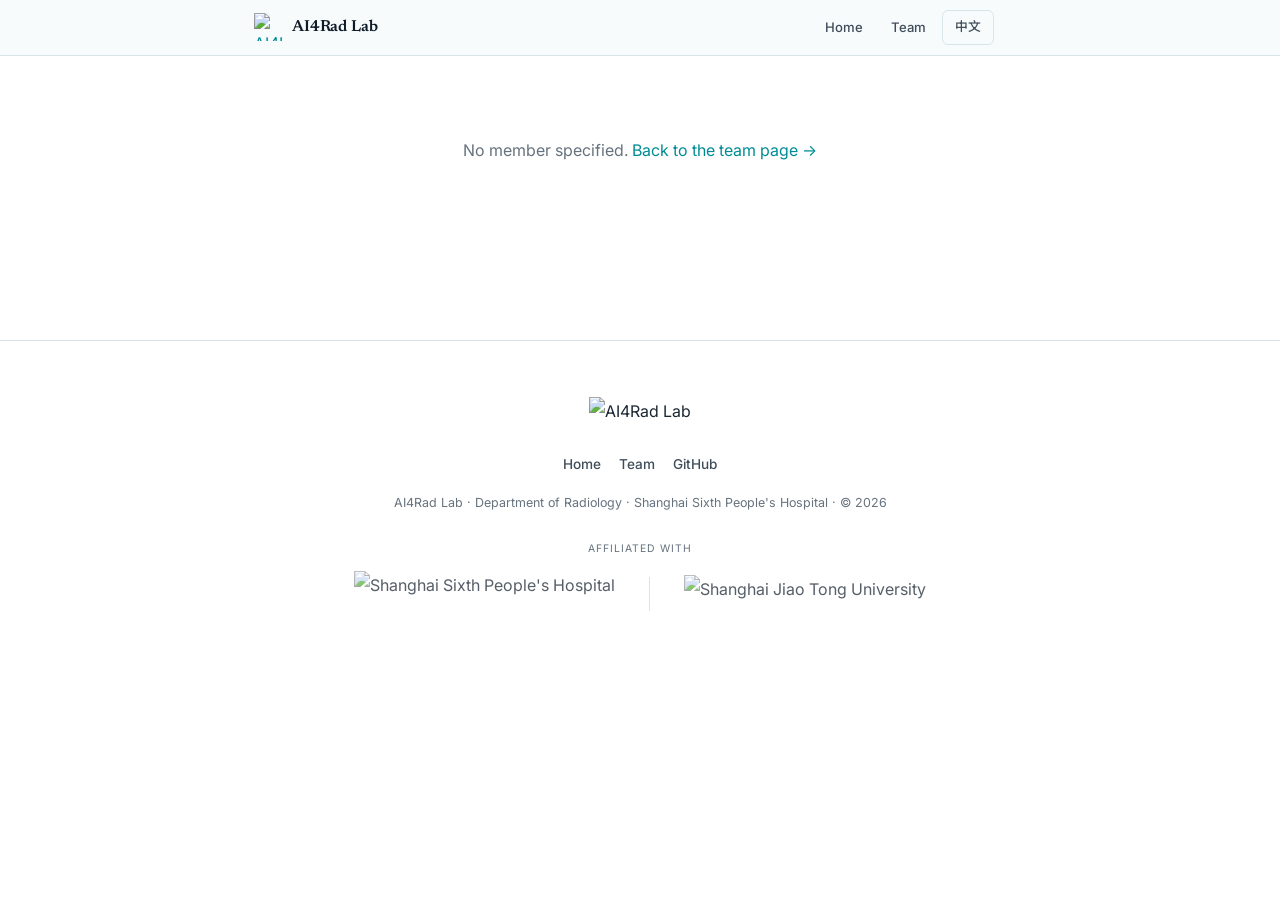
==== commit 7bb2358d: "type: make publication group headers prominent + scale up type on 2K/4K Member page publications: - " ====
--- a/members/index.html
+++ b/members/index.html
@@ -7,51 +7,72 @@
   <title>Member · AI4Rad Lab</title>
   <link rel="preconnect" href="https://fonts.googleapis.com">
   <link rel="preconnect" href="https://fonts.gstatic.com" crossorigin>
-  <link href="https://fonts.googleapis.com/css2?family=Inter:wght@400;500;600&family=Noto+Serif+SC:wght@400;500;600;700&display=swap" rel="stylesheet">
+  <link href="https://fonts.googleapis.com/css2?family=Newsreader:opsz,wght@6..72,400;6..72,500;6..72,600&family=Inter:wght@400;500;600&family=Noto+Sans+SC:wght@400;500;600&family=Noto+Serif+SC:wght@500;600;700&display=swap" rel="stylesheet">
   <link rel="icon" href="../images/brand/ai4rad-emblem.svg">
   <link rel="stylesheet" href="../css/style.css">
   <style>
-    .mp-profile { display: grid; grid-template-columns: 1fr 220px; gap: 48px; align-items: start; padding: 48px 0 32px; }
-    .mp-photo { width: 100%; aspect-ratio: 3/4; object-fit: cover; border-radius: var(--radius-md); border: 1px solid var(--border); }
-    .mp-avatar-fallback { width: 100%; aspect-ratio: 3/4; border-radius: var(--radius-md); background: var(--ai4rad-teal-soft); border: 1px solid var(--border); display: flex; align-items: center; justify-content: center; }
+    .mp-profile { display: grid; grid-template-columns: minmax(0, 1fr) 220px; gap: 48px; align-items: start; padding: 48px 0 32px; }
+    .mp-profile > div:first-child { min-width: 0; }
+    .mp-photo-wrap { width: 220px; height: 293px; }
+    .mp-photo { display: block; width: 100%; height: 100%; object-fit: cover; border-radius: var(--radius-md); border: 1px solid var(--border); }
+    .mp-avatar-fallback { width: 100%; height: 100%; border-radius: var(--radius-md); background: var(--ai4rad-teal-soft); border: 1px solid var(--border); display: flex; align-items: center; justify-content: center; }
     .mp-avatar-fallback .avatar-ph { font-size: 2.6rem; border-radius: var(--radius-md); }
-    .mp-back { display: inline-flex; align-items: center; gap: 6px; font-size: 0.8rem; font-weight: 500; color: var(--text-muted); margin-bottom: 20px; }
+    .mp-back { display: inline-flex; align-items: center; gap: 6px; font-size: 0.86rem; font-weight: 500; color: var(--text-muted); margin-bottom: 20px; }
     .mp-back:hover { color: var(--text-primary); }
-    .mp-name { font-family: var(--font-display); font-size: 2.2rem; font-weight: 600; line-height: 1.15; color: var(--text-primary); margin-bottom: 4px; }
-    .mp-name-sub { font-size: 1rem; color: var(--text-secondary); margin-left: 8px; }
-    .mp-title { font-size: 0.78rem; font-weight: 600; color: var(--ai4rad-teal-dark); text-transform: uppercase; letter-spacing: 0.06em; margin: 8px 0 14px; }
-    .mp-bio { color: var(--text-secondary); font-size: 0.95rem; line-height: 1.75; }
-    .mp-contacts { display: flex; flex-wrap: wrap; gap: 14px; margin-top: 18px; font-size: 0.88rem; font-weight: 500; }
+    .mp-name { font-family: var(--font-display); font-size: 2.4rem; font-weight: 600; line-height: 1.12; color: var(--text-primary); margin-bottom: 4px; letter-spacing: -0.01em; }
+    .mp-name-sub { font-size: 1.05rem; color: var(--text-secondary); margin-left: 8px; }
+    .mp-title { font-size: 0.86rem; font-weight: 600; color: var(--ai4rad-teal-dark); text-transform: uppercase; letter-spacing: 0.06em; margin: 10px 0 16px; }
+    .mp-bio { color: var(--text-secondary); font-size: 1.02rem; line-height: 1.78; }
+    .mp-contacts { display: flex; flex-wrap: wrap; gap: 16px; margin-top: 18px; font-size: 0.95rem; font-weight: 500; }
     .mp-interests { list-style: none; padding: 0; margin: 0; }
-    .mp-interests li { position: relative; padding: 7px 0 7px 18px; color: var(--text-secondary); font-size: 0.9rem; line-height: 1.6; }
+    .mp-interests li { position: relative; padding: 8px 0 8px 20px; color: var(--text-secondary); font-size: 0.98rem; line-height: 1.65; }
     .mp-interests li::before { content: '—'; position: absolute; left: 0; color: var(--ai4rad-teal); font-weight: 500; }
     .news-list { list-style: none; padding: 0; margin: 0; }
-    .news-list li { padding: 8px 0; color: var(--text-secondary); font-size: 0.9rem; line-height: 1.6; border-bottom: 1px solid var(--border-light); }
+    .news-list li { padding: 9px 0; color: var(--text-secondary); font-size: 0.98rem; line-height: 1.65; border-bottom: 1px solid var(--border-light); }
     .news-list li:last-child { border-bottom: none; }
-    .news-list .date { display: inline-block; min-width: 64px; font-weight: 500; color: var(--text-primary); margin-right: 10px; }
+    .news-list .date { display: inline-block; min-width: 72px; font-weight: 600; color: var(--text-primary); margin-right: 12px; font-feature-settings: 'tnum'; }
     .pub-list { list-style: none; padding: 0; margin: 0; }
     .pub-item { padding: 16px 0; border-bottom: 1px solid var(--border-light); }
     .pub-item:last-child { border-bottom: none; }
-    .pub-title { font-size: 0.95rem; font-weight: 600; line-height: 1.45; color: var(--text-primary); margin-bottom: 4px; }
+    .pub-title { font-size: 1.04rem; font-weight: 600; line-height: 1.45; color: var(--text-primary); margin-bottom: 5px; }
     .pub-title a { color: inherit; }
     .pub-title a:hover { color: var(--ai4rad-teal-dark); }
-    .pub-authors { font-size: 0.82rem; color: var(--text-secondary); line-height: 1.55; }
-    .pub-venue { font-size: 0.82rem; font-style: italic; color: var(--text-muted); margin-top: 2px; }
+    .pub-authors { font-size: 0.9rem; color: var(--text-secondary); line-height: 1.6; }
+    .pub-venue { font-size: 0.9rem; font-style: italic; color: var(--text-muted); margin-top: 3px; }
     .pub-links { display: flex; flex-wrap: wrap; gap: 12px; margin-top: 8px; }
-    .pub-links a { font-size: 0.78rem; font-weight: 500; color: var(--text-muted); }
+    .pub-links a { font-size: 0.84rem; font-weight: 500; color: var(--text-muted); }
     .pub-links a:hover { color: var(--text-primary); }
     .mp-list { list-style: none; padding: 0; margin: 0; }
-    .mp-list li { position: relative; padding: 7px 0 7px 18px; color: var(--text-secondary); font-size: 0.88rem; line-height: 1.6; }
+    .mp-list li { position: relative; padding: 8px 0 8px 20px; color: var(--text-secondary); font-size: 0.96rem; line-height: 1.65; }
     .mp-list li::before { content: '—'; position: absolute; left: 0; color: var(--ai4rad-teal); font-weight: 500; }
     .mp-empty { text-align: center; color: var(--text-muted); padding: 80px 0; }
     @media (max-width: 768px) {
       .mp-profile { grid-template-columns: 1fr; gap: 28px; padding: 32px 0 20px; }
-      .mp-photo-wrap { order: -1; max-width: 180px; margin: 0 auto; }
-      .mp-name { font-size: 1.8rem; text-align: center; }
+      .mp-photo-wrap { order: -1; width: 180px; height: 240px; margin: 0 auto; }
+      .mp-name { font-size: 1.9rem; text-align: center; }
       .mp-name-sub { display: block; margin: 4px 0 0; text-align: center; }
       .mp-title, .mp-contacts { justify-content: center; text-align: center; }
       .mp-bio { text-align: center; }
       .mp-avatar-fallback .avatar-ph { font-size: 2.2rem; }
+    }
+    @media (min-width: 1920px) {
+      .mp-name { font-size: 2.8rem; }
+      .mp-bio { font-size: 1.1rem; }
+      .mp-interests li, .news-list li, .mp-list li { font-size: 1.06rem; }
+      .pub-title { font-size: 1.14rem; }
+      .pub-authors, .pub-venue { font-size: 0.98rem; }
+      .mp-group-label { font-size: 1.4rem; }
+      .mp-photo-wrap { width: 260px; height: 346px; }
+    }
+    @media (min-width: 2560px) {
+      .mp-name { font-size: 3.1rem; }
+      .mp-bio { font-size: 1.2rem; line-height: 1.85; }
+      .mp-interests li, .news-list li, .mp-list li { font-size: 1.16rem; }
+      .pub-title { font-size: 1.26rem; }
+      .pub-authors, .pub-venue { font-size: 1.08rem; }
+      .mp-group-label { font-size: 1.55rem; }
+      .mp-photo-wrap { width: 300px; height: 400px; }
+      .pub-item { padding: 20px 0; }
     }
   </style>
 </head>
@@ -79,7 +100,7 @@
 
   <footer class="footer">
     <div class="footer__brand">
-      <img src="../images/brand/ai4rad-logo-full.svg" alt="AI4Rad Lab" class="footer__brandlogo">
+      <img src="../images/brand/ai4rad-emblem.svg" alt="AI4Rad Lab" class="footer__brandlogo">
     </div>
     <div class="footer__links">
       <a href="../">Home</a>
@@ -89,8 +110,11 @@
     <p class="footer__meta">AI4Rad Lab · Department of Radiology · Shanghai Sixth People's Hospital · &copy; 2026</p>
     <div class="footer__affil">
       <span class="footer__affil-cap">Affiliated with</span>
-      <img src="../images/brand/ssph-med-logo.svg" alt="Shanghai Sixth People's Hospital" class="a-ssph">
-      <img src="../images/brand/sjtu-logo-en.svg" alt="Shanghai Jiao Tong University" class="a-sjtu">
+      <div class="footer__affil-logos">
+        <img src="../images/brand/ssph-med-logo.svg" alt="Shanghai Sixth People's Hospital" class="a-ssph">
+        <span class="footer__affil-sep" aria-hidden="true"></span>
+        <img src="../images/brand/sjtu-logo-en.svg" alt="Shanghai Jiao Tong University" class="a-sjtu">
+      </div>
     </div>
   </footer>
 
@@ -125,7 +149,10 @@
     }
 
     function renderPhoto(m) {
-      if (m.photo) return '<img class="mp-photo" src="' + asset(m.photo) + '" alt="' + esc(t(m.name_en, m.name_cn)) + '" loading="lazy">';
+      if (m.photo) {
+        var initials = esc(memberInitials(m));
+        return '<img class="mp-photo" src="' + asset(m.photo) + '" alt="' + esc(t(m.name_en, m.name_cn)) + '" loading="lazy"><div class="mp-avatar-fallback" style="display:none;"><div class="avatar-ph" aria-hidden="true">' + initials + '</div></div>';
+      }
       return '<div class="mp-avatar-fallback"><div class="avatar-ph" aria-hidden="true">' + memberInitials(m) + '</div></div>';
     }
 
@@ -157,6 +184,7 @@
       if (m.bio_en || m.bio_cn) html += '<p class="mp-bio">' + t(m.bio_en, m.bio_cn) + '</p>';
       html += '<div class="mp-contacts">';
       if (L.email) html += '<a href="mailto:' + L.email + '">' + t('Email', '邮箱') + '</a>';
+      if (L.orcid) html += '<a href="' + L.orcid + '" target="_blank" rel="noopener">ORCID</a>';
       if (L.scholar) html += '<a href="' + L.scholar + '" target="_blank" rel="noopener">Google Scholar</a>';
       if (L.github) html += '<a href="' + L.github + '" target="_blank" rel="noopener">GitHub</a>';
       if (L.homepage) html += '<a href="' + L.homepage + '" target="_blank" rel="noopener">' + t('Homepage', '个人主页') + '</a>';
@@ -188,6 +216,7 @@
             html += '<div class="pub-title">' + (p.url ? '<a href="' + p.url + '" target="_blank" rel="noopener">' + titleInner + '</a>' : titleInner) + '</div>';
             if (p.authors) html += '<div class="pub-authors">' + p.authors + '</div>';
             if (p.venue) html += '<div class="pub-venue">' + esc(p.venue) + '</div>';
+            if (p.tags && p.tags.length) html += '<div class="pub-tags">' + p.tags.map(function(tag){ return '<span class="pub-tag pub-tag--' + esc(tag.kind || 'venue') + '">' + esc(tag.label) + '</span>'; }).join('') + '</div>';
             if (p.links && p.links.length) html += '<div class="pub-links">' + p.links.map(function(lk){ return '<a href="' + lk.url + '" target="_blank" rel="noopener">' + esc(lk.label) + '</a>'; }).join('') + '</div>';
             html += '</li>';
           });
@@ -208,12 +237,18 @@
       }
 
       root.innerHTML = html;
+      root.querySelectorAll('.mp-photo').forEach(function(img){
+        img.addEventListener('error', function(){
+          this.style.display = 'none';
+          if (this.nextElementSibling) this.nextElementSibling.style.display = 'flex';
+        });
+        if (img.complete && img.naturalWidth === 0) {
+          img.dispatchEvent(new Event('error'));
+        }
+      });
       if (lang === 'cn') document.documentElement.setAttribute('lang', 'zh-CN');
 
-      var obs = new IntersectionObserver(function(entries){
-        entries.forEach(function(e){ if (e.isIntersecting) e.target.classList.add('visible'); });
-      }, { threshold: 0.05 });
-      root.querySelectorAll('.reveal').forEach(function(el){ obs.observe(el); });
+      root.querySelectorAll('.reveal').forEach(function(el){ el.classList.add('visible'); });
     }
   })();
   </script>
--- a/css/style.css
+++ b/css/style.css
@@ -2,10 +2,10 @@
   /* AI4Rad restrained identity — reduced palette */
   --ai4rad-teal: #009b8f; --ai4rad-teal-dark: #008c95; --ai4rad-teal-soft: #e3f3f1;
   --ai4rad-blue: #00529b; --ai4rad-blue-dark: #003f88;
-  --ai4rad-red: #c9102e; --ai4rad-ink: #112033; --ai4rad-paper: #f7fbfc;
+  --ai4rad-red: #c9102e; --ai4rad-ink: #0f1b29; --ai4rad-paper: #ffffff;
   --text-primary: var(--ai4rad-ink);
-  --text-secondary: #5f6d7b;
-  --text-muted: #7b8997;
+  --text-secondary: #3f4d59;
+  --text-muted: #66727e;
   --bg-page: var(--ai4rad-paper);
   --bg-card: #ffffff;
   --border: #d8e5e8;
@@ -14,9 +14,12 @@
   --shadow-sm: 0 1px 2px rgba(17,32,51,0.04);
   --shadow-md: 0 4px 10px rgba(17,32,51,0.05);
   --nav-height: 56px;
-  --content-max: 760px;
-  --font-body: 'Inter', 'PingFang SC', 'Hiragino Sans GB', 'Microsoft YaHei', sans-serif;
-  --font-display: 'Inter', 'Noto Serif SC', 'PingFang SC', serif;
+  --content-max: 720px;
+  /* Typography: serif display (Newsreader) for headings — editorial, academic feel;
+     neutral sans (Inter) for body; Noto Sans/Serif SC paired for consistent CJK. */
+  --font-body: 'Inter', 'Noto Sans SC', 'PingFang SC', 'Hiragino Sans GB', 'Microsoft YaHei', sans-serif;
+  --font-display: 'Newsreader', 'Noto Serif SC', 'Songti SC', serif;
+  --font-serif: 'Newsreader', 'Noto Serif SC', 'Songti SC', serif;
   --nav-bg: rgba(247,251,252,0.96);
 }
 
@@ -36,8 +39,8 @@
 *, *::before, *::after { box-sizing: border-box; margin: 0; padding: 0; }
 html { scroll-behavior: smooth; scroll-padding-top: calc(var(--nav-height) + 24px); }
 body {
-  font-family: var(--font-body); font-size: 15px; line-height: 1.75; color: var(--text-primary);
-  background: var(--bg-page); -webkit-font-smoothing: antialiased;
+  font-family: var(--font-body); font-size: 16px; line-height: 1.78; color: var(--text-primary);
+  background: var(--bg-page); -webkit-font-smoothing: antialiased; text-rendering: optimizeLegibility;
   padding-top: var(--nav-height);
 }
 
@@ -61,7 +64,7 @@
 .nav__links { display: flex; align-items: center; gap: 4px; }
 .nav__link { padding: 5px 12px; font-size: 0.82rem; font-weight: 500; color: var(--text-secondary); border-radius: var(--radius-sm); transition: color 0.2s; }
 .nav__link:hover { color: var(--text-primary); background: transparent; }
-.nav__link.active { color: var(--text-primary); }
+.nav__link.active { color: var(--text-primary); font-weight: 600; }
 .nav__link--lang { padding: 5px 12px; font-size: 0.8rem; font-weight: 500; color: var(--text-secondary); border-radius: var(--radius-sm); border: 1px solid var(--border); transition: all 0.2s; }
 .nav__link--lang:hover { color: var(--text-primary); border-color: var(--text-secondary); background: transparent; }
 .nav__theme-btn { background: none; border: none; cursor: pointer; font-size: 1.1rem; padding: 4px 8px; border-radius: var(--radius-sm); transition: background 0.2s; line-height: 1; margin-left: 4px; color: var(--text-secondary); }
@@ -70,45 +73,53 @@
 .wrapper { max-width: var(--content-max); margin: 0 auto; padding: 0 24px; }
 
 /* Hero — minimal */
-.hero { padding: 56px 0 24px; text-align: center; }
-.hero__title { font-family: var(--font-display); font-size: 2.2rem; font-weight: 600; line-height: 1.15; letter-spacing: -0.02em; color: var(--text-primary); margin-bottom: 12px; }
-.hero__subtitle { font-size: 1rem; color: var(--text-secondary); max-width: 560px; margin: 0 auto; line-height: 1.7; }
-.hero__links { margin-top: 18px; font-size: 0.9rem; color: var(--text-muted); display: flex; flex-wrap: wrap; justify-content: center; gap: 8px; }
+.hero { padding: 76px 0 40px; text-align: center; }
+.hero__emblem { height: clamp(52px, 6vw, 68px); width: auto; margin: 0 auto 22px; display: block; }
+.hero__title { font-family: var(--font-display); font-size: 2.6rem; font-weight: 600; line-height: 1.1; letter-spacing: -0.01em; color: var(--text-primary); margin-bottom: 14px; }
+.hero__subtitle { font-family: var(--font-serif); font-size: 1.14rem; color: var(--text-secondary); max-width: 560px; margin: 0 auto; line-height: 1.62; font-weight: 400; }
+.hero__links { margin-top: 24px; font-size: 0.92rem; color: var(--text-muted); display: flex; flex-wrap: wrap; justify-content: center; gap: 11px; }
 .hero__links a { font-weight: 500; }
-.hero__sep { color: var(--border); }
+.hero__sep { color: #c2cfd3; }
 
 /* Section titles — minimal */
-.section-title { font-family: var(--font-display); font-size: 1.25rem; font-weight: 600; color: var(--text-primary); margin-bottom: 18px; letter-spacing: -0.01em; }
-
-.text-body { color: var(--text-secondary); font-size: 0.95rem; line-height: 1.75; }
+.section-title { font-family: var(--font-display); font-size: 1.4rem; font-weight: 600; color: var(--text-primary); margin-bottom: 20px; letter-spacing: -0.005em; line-height: 1.25; }
+.section-title::after { content: ''; display: block; width: 28px; height: 2px; background: var(--ai4rad-teal); border-radius: 2px; margin-top: 12px; }
+
+.text-body { color: var(--text-secondary); font-size: 0.98rem; line-height: 1.78; }
 
 /* Text lists */
 .text-list { list-style: none; padding: 0; margin: 0; }
-.text-list li { position: relative; padding: 10px 0 10px 18px; color: var(--text-secondary); font-size: 0.95rem; line-height: 1.7; border-bottom: 1px solid var(--border-light); }
+.text-list li { position: relative; padding: 12px 0 12px 20px; color: var(--text-secondary); font-size: 0.98rem; line-height: 1.7; border-bottom: 1px solid var(--border-light); }
 .text-list li:last-child { border-bottom: none; }
-.text-list li::before { content: '—'; position: absolute; left: 0; top: 10px; color: var(--ai4rad-teal); font-weight: 500; }
-.text-list p { color: var(--text-secondary); font-size: 0.95rem; line-height: 1.75; margin: 0 0 12px; }
+.text-list li::before { content: ''; position: absolute; left: 0; top: 21px; width: 10px; height: 2px; background: var(--ai4rad-teal); }
+.text-list p { color: var(--text-secondary); font-size: 0.98rem; line-height: 1.78; margin: 0 0 13px; }
 .text-list p:last-child { margin-bottom: 0; }
 .text-list strong, .text-list p strong { color: var(--text-primary); font-weight: 600; }
 
 .news-list-plain { list-style: none; padding: 0; margin: 0; }
-.news-list-plain li { padding: 10px 0; color: var(--text-secondary); font-size: 0.95rem; line-height: 1.7; border-bottom: 1px solid var(--border-light); }
+.news-list-plain li { padding: 11px 0; color: var(--text-secondary); font-size: 0.98rem; line-height: 1.72; border-bottom: 1px solid var(--border-light); }
 .news-list-plain li:last-child { border-bottom: none; }
-.news-date { display: inline-block; min-width: 68px; font-weight: 500; color: var(--text-primary); margin-right: 12px; }
+.news-date { display: inline-block; min-width: 72px; font-weight: 600; color: var(--ai4rad-teal-dark); margin-right: 14px; font-feature-settings: 'tnum'; }
 
 /* Footer — minimal */
-.footer { margin-top: 96px; padding: 40px 0 48px; border-top: 1px solid var(--border); text-align: center; background: var(--bg-page); }
-.footer__brand { margin-bottom: 24px; }
-.footer__brandlogo { height: 56px; width: auto; opacity: 0.92; }
+.footer { margin-top: 96px; padding: 44px 0 52px; border-top: 1px solid var(--border); text-align: center; background: var(--bg-page); }
+.footer__brand { margin-bottom: 26px; }
+.footer__brandlogo { height: clamp(60px, 7.5vw, 88px); width: auto; max-width: 100%; opacity: 0.95; }
 .footer__links { display: flex; justify-content: center; gap: 18px; margin-bottom: 16px; flex-wrap: wrap; }
 .footer__links a { font-size: 0.85rem; color: var(--text-secondary); font-weight: 500; }
 .footer__links a:hover { color: var(--text-primary); }
-.footer__meta { font-size: 0.78rem; color: var(--text-muted); margin-bottom: 24px; }
-.footer__affil { display: flex; flex-direction: column; align-items: center; gap: 10px; }
+.footer__meta { font-size: 0.78rem; color: var(--text-muted); margin-bottom: 26px; }
+/* Affiliations: row layout, logos scaled by their native aspect ratio so the
+   wide SSPH wordmark and the SJTU lockup sit on a shared baseline. */
+.footer__affil { display: flex; flex-direction: column; align-items: center; gap: 12px; }
 .footer__affil-cap { font-size: 0.65rem; text-transform: uppercase; letter-spacing: 0.1em; color: var(--text-muted); }
-.footer__affil img { width: auto; opacity: 0.65; }
-.footer__affil .a-ssph { height: 36px; }
-.footer__affil .a-sjtu { height: 22px; }
+.footer__affil-logos { display: flex; align-items: center; justify-content: center; flex-wrap: wrap; gap: clamp(20px, 3vw, 34px); }
+.footer__affil img { width: auto; opacity: 0.7; display: block; }
+/* SSPH wordmark is very wide (~4:1) — cap by height so it reads; SJTU lockup
+   is wider than tall — keep it a touch shorter to balance the SSPH wordmark. */
+.footer__affil .a-ssph { height: clamp(34px, 4vw, 46px); }
+.footer__affil .a-sjtu { height: clamp(28px, 3.2vw, 38px); }
+.footer__affil-sep { width: 1px; height: 34px; background: var(--border); flex-shrink: 0; }
 [data-theme="dark"] .footer__brandlogo { filter: brightness(1.1); }
 [data-theme="dark"] .footer__affil img { opacity: 0.75; }
 
@@ -211,10 +222,11 @@
 .alumni-section .member-card__avatar { opacity: 0.9; }
 
 /* Member profile page (legacy minimalized) */
-.mp-profile { display: grid; grid-template-columns: 1fr 220px; gap: 44px; align-items: start; padding: 40px 0 32px; }
-.mp-photo-wrap { position: relative; }
-.mp-photo { width: 100%; aspect-ratio: 3/4; object-fit: cover; border-radius: var(--radius-md); border: 1px solid var(--border); }
-.mp-avatar-fallback { width: 100%; aspect-ratio: 3/4; border-radius: var(--radius-md); background: var(--ai4rad-teal-soft); border: 1px solid var(--border); }
+.mp-profile { display: grid; grid-template-columns: minmax(0, 1fr) 220px; gap: 44px; align-items: start; padding: 40px 0 32px; }
+.mp-profile > div:first-child { min-width: 0; }
+.mp-photo-wrap { position: relative; width: 220px; height: 293px; }
+.mp-photo { display: block; width: 100%; height: 100%; object-fit: cover; border-radius: var(--radius-md); border: 1px solid var(--border); }
+.mp-avatar-fallback { width: 100%; height: 100%; border-radius: var(--radius-md); background: var(--ai4rad-teal-soft); border: 1px solid var(--border); }
 .mp-avatar-fallback .avatar-ph { font-size: 2.6rem; border-radius: var(--radius-md); }
 .mp-name { font-family: var(--font-display); font-size: 2.2rem; font-weight: 600; line-height: 1.15; color: var(--text-primary); margin-bottom: 4px; }
 .mp-name-sub { font-family: var(--font-body); font-size: 1rem; font-weight: 400; color: var(--text-secondary); }
@@ -226,7 +238,8 @@
 .mp-interests { list-style: none; padding: 0; margin: 0; }
 .mp-interests li { position: relative; padding: 6px 0 6px 18px; color: var(--text-secondary); font-size: 0.9rem; line-height: 1.6; }
 .mp-interests li::before { content: '—'; position: absolute; left: 0; color: var(--ai4rad-teal); font-weight: 500; }
-.mp-group-label { font-size: 0.7rem; font-weight: 600; color: var(--text-muted); text-transform: uppercase; letter-spacing: 0.08em; margin: 22px 0 4px; }
+.mp-group-label { font-family: var(--font-display); font-size: 1.25rem; font-weight: 600; color: var(--text-primary); margin: 34px 0 6px; padding-bottom: 8px; border-bottom: 1px solid var(--border); letter-spacing: -0.005em; }
+.mp-group-label:first-child { margin-top: 0; }
 .pub-card { display: grid; grid-template-columns: 1fr; gap: 6px; padding: 18px 0; border-bottom: 1px solid var(--border-light); }
 .pub-card:last-child { border-bottom: none; }
 .pub-card__title { font-size: 0.95rem; font-weight: 600; line-height: 1.45; color: var(--text-primary); }
@@ -237,6 +250,15 @@
 .pub-cites { font-size: 0.72rem; font-weight: 600; color: var(--ai4rad-teal-dark); margin-top: 5px; }
 .pub-featured { background: var(--ai4rad-teal-soft); padding: 1px 7px; border-radius: var(--radius-sm); font-weight: 600; font-size: 0.65rem; margin-right: 6px; color: var(--ai4rad-teal-dark); }
 [data-theme="dark"] .pub-featured { background: #142327; color: #4ad4c8; }
+.pub-tags { display: flex; flex-wrap: wrap; gap: 6px; margin-top: 8px; }
+.pub-tag { display: inline-flex; align-items: center; min-height: 20px; padding: 1px 7px; border-radius: var(--radius-sm); border: 1px solid var(--border-light); color: var(--text-muted); font-size: 0.68rem; font-weight: 600; line-height: 1.3; }
+.pub-tag--jcr, .pub-tag--cas, .pub-tag--if { color: var(--ai4rad-teal-dark); background: var(--ai4rad-teal-soft); border-color: transparent; }
+.pub-tag--ccf { color: var(--ai4rad-blue-dark); background: #e7f0fb; border-color: transparent; }
+.pub-tag--award { color: var(--ai4rad-red); background: #fff0f3; border-color: transparent; }
+[data-theme="dark"] .pub-tag { border-color: var(--border); }
+[data-theme="dark"] .pub-tag--jcr, [data-theme="dark"] .pub-tag--cas, [data-theme="dark"] .pub-tag--if { color: #4ad4c8; background: #142327; }
+[data-theme="dark"] .pub-tag--ccf { color: #7db8ff; background: #102033; }
+[data-theme="dark"] .pub-tag--award { color: #ff8fa3; background: #2b1118; }
 .pub-links { display: flex; flex-wrap: wrap; gap: 12px; margin-top: 8px; }
 .pub-links a { font-size: 0.78rem; font-weight: 500; color: var(--text-muted); transition: color 0.2s; }
 .pub-links a:hover { color: var(--text-primary); }
@@ -278,6 +300,16 @@
 /* Theme toggle icon */
 .nav__theme-icon { display: inline-block; width: 1.1rem; height: 1.1rem; color: var(--text-secondary); }
 
+/* ============== Responsive breakpoints ==============
+   Breakpoint ladder (covers portrait phones → 4K landscape):
+     ≤768     phone (portrait)            full-bleed, compact type
+     769–1023 portrait tablet / small laptop
+     1024–1279 laptop                      baseline reading measure
+     1280–1919 1080p / small desktop       widen measure, scale logos up
+     1920–2559 2K (QHD)                    larger type & spacing
+     ≥2560     4K                          cap measure, scale up, keep readable
+   Most sizing uses clamp() so transitions between rungs stay smooth. */
+
 @media (max-width: 768px) {
   :root { --nav-height: 52px; --content-max: 100%; }
   .hero { padding: 40px 0 20px; }
@@ -295,12 +327,75 @@
   .leader-card__avatar, .pi-card__avatar { margin: 0 auto; }
   .researcher-grid, .member-grid { grid-template-columns: 1fr; }
   .mp-profile { grid-template-columns: 1fr; gap: 28px; }
-  .mp-photo-wrap { order: -1; max-width: 180px; margin: 0 auto; }
+  .mp-photo-wrap { order: -1; width: 180px; height: 240px; margin: 0 auto; }
   .mp-name { font-size: 1.8rem; text-align: center; }
   .mp-title, .mp-contacts { justify-content: center; text-align: center; }
-  .footer__brandlogo { height: 48px; }
-  .footer__affil .a-ssph { height: 30px; }
-  .footer__affil .a-sjtu { height: 18px; }
-}
-@media (min-width: 1200px) { .wrapper { max-width: 800px; } }
+  /* Fixed footer logo sizes on phones (override the vw-based clamp). */
+  .footer__brandlogo { height: 60px; }
+  .footer__affil .a-ssph { height: 36px; }
+  .footer__affil .a-sjtu { height: 30px; }
+  .footer__affil-logos { gap: 20px; }
+  .footer__affil-sep { height: 30px; }
+}
+
+/* Portrait tablet / small laptop (portrait iPad, Surface, etc.) */
+@media (min-width: 769px) and (max-width: 1023px) {
+  :root { --content-max: 680px; }
+}
+
+/* 1080p / small desktop landscape — widen the reading measure and lift logos */
+@media (min-width: 1280px) {
+  :root { --content-max: 820px; }
+  .hero { padding: 88px 0 44px; }
+  .hero__title { font-size: 2.8rem; }
+  .section-title { font-size: 1.5rem; }
+  .footer { padding: 56px 0 60px; }
+  .footer__brandlogo { height: 104px; }
+}
+
+/* 2K (QHD) — scale type, spacing, and brand marks up */
+@media (min-width: 1920px) {
+  :root { --content-max: 940px; --nav-height: 66px; }
+  body { font-size: 19px; }
+  .hero { padding: 104px 0 52px; }
+  .hero__emblem { height: 88px; }
+  .hero__title { font-size: 3.5rem; }
+  .hero__subtitle { font-size: 1.42rem; }
+  .hero__links { font-size: 1.06rem; }
+  .nav__brand-logo { height: 34px; width: 34px; }
+  .nav__brand-text { font-size: 1.18rem; }
+  .nav__link { font-size: 0.96rem; }
+  .nav__link--lang { font-size: 0.94rem; }
+  .section-title { font-size: 1.9rem; }
+  .text-list li, .news-list-plain li, .text-list p, .text-body { font-size: 1.12rem; }
+  .footer { padding: 64px 0 68px; }
+  .footer__brandlogo { height: 150px; }
+  .footer__links a, .footer__meta { font-size: 0.98rem; }
+  .footer__affil .a-ssph { height: 54px; }
+  .footer__affil .a-sjtu { height: 46px; }
+  .footer__affil-sep { height: 50px; }
+}
+
+/* 4K — cap the measure so lines stay readable, keep scaling marks up */
+@media (min-width: 2560px) {
+  :root { --content-max: 1080px; }
+  body { font-size: 22px; }
+  .hero { padding: 120px 0 60px; }
+  .hero__emblem { height: 104px; }
+  .hero__title { font-size: 4.2rem; }
+  .hero__subtitle { font-size: 1.66rem; }
+  .hero__links { font-size: 1.22rem; }
+  .nav__brand-logo { height: 40px; width: 40px; }
+  .nav__brand-text { font-size: 1.3rem; }
+  .nav__link { font-size: 1.08rem; }
+  .section-title { font-size: 2.3rem; }
+  .text-list li, .news-list-plain li, .text-list p, .text-body { font-size: 1.3rem; }
+  .footer__brandlogo { height: 210px; }
+  .footer__links a, .footer__meta { font-size: 1.1rem; }
+  .footer__affil .a-ssph { height: 66px; }
+  .footer__affil .a-sjtu { height: 56px; }
+  .footer__affil-sep { height: 60px; }
+  .footer__affil-logos { gap: 44px; }
+}
+
 @media print { body { background: #fff; padding-top: 0; } .nav { display: none; } .reveal { opacity: 1; transform: none; } }
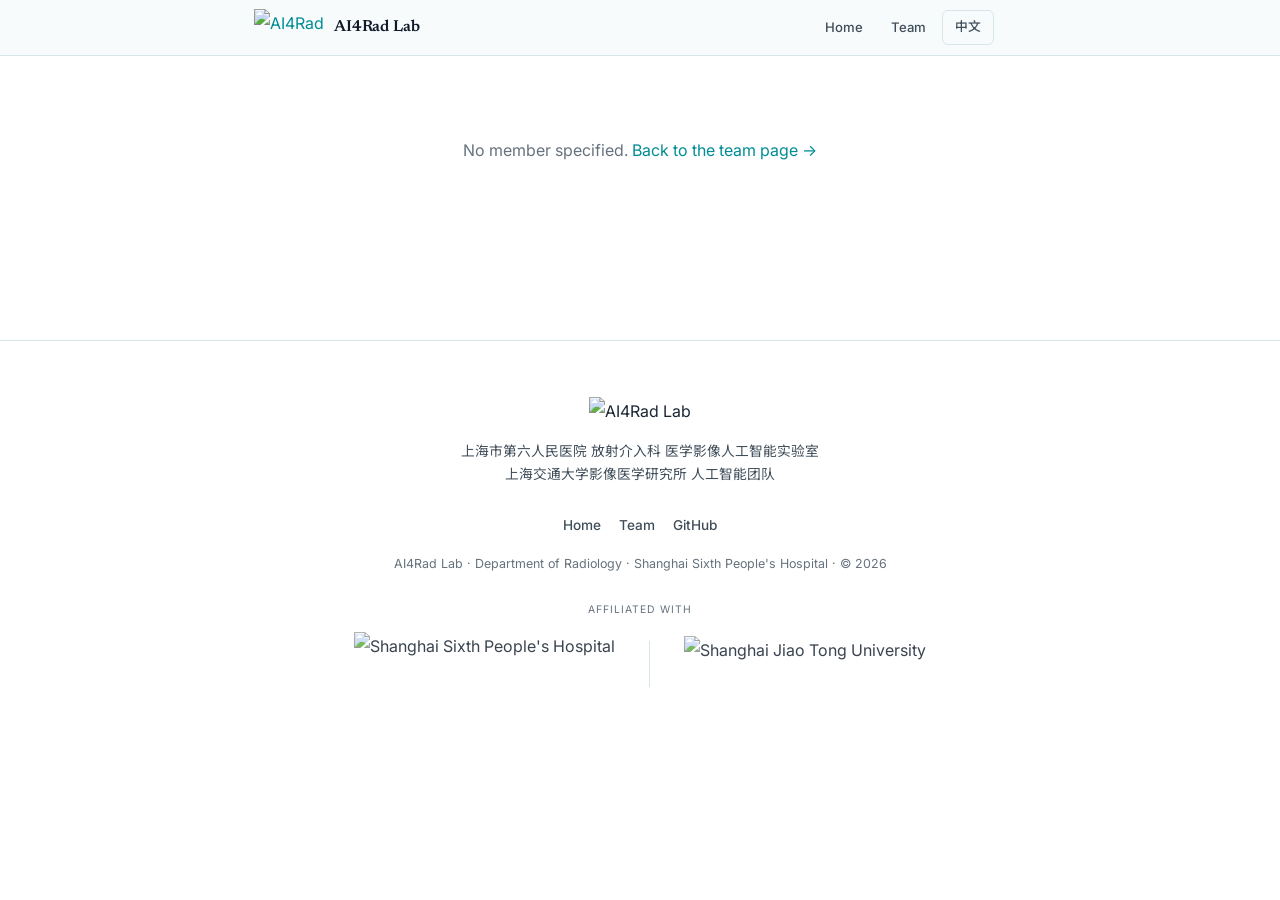
==== commit 1c0fc695: "ui: nav text label back, footer CN caption, bigger affil logos - team-logo.png is a pure icon (no wo" ====
--- a/members/index.html
+++ b/members/index.html
@@ -8,7 +8,7 @@
   <link rel="preconnect" href="https://fonts.googleapis.com">
   <link rel="preconnect" href="https://fonts.gstatic.com" crossorigin>
   <link href="https://fonts.googleapis.com/css2?family=Newsreader:opsz,wght@6..72,400;6..72,500;6..72,600&family=Inter:wght@400;500;600&family=Noto+Sans+SC:wght@400;500;600&family=Noto+Serif+SC:wght@500;600;700&display=swap" rel="stylesheet">
-  <link rel="icon" href="../images/brand/ai4rad-emblem.svg">
+  <link rel="icon" href="../images/brand/team-logo.png">
   <link rel="stylesheet" href="../css/style.css">
   <style>
     .mp-profile { display: grid; grid-template-columns: minmax(0, 1fr) 220px; gap: 48px; align-items: start; padding: 48px 0 32px; }
@@ -80,7 +80,7 @@
   <nav class="nav">
     <div class="nav__inner">
       <a href="../" class="nav__brand">
-        <img src="../images/brand/ai4rad-emblem.svg" alt="AI4Rad" class="nav__brand-logo">
+        <img src="../images/brand/team-logo.png" alt="AI4Rad" class="nav__brand-logo">
         <span class="nav__brand-text">AI4Rad Lab</span>
       </a>
       <div class="nav__links">
@@ -100,7 +100,8 @@
 
   <footer class="footer">
     <div class="footer__brand">
-      <img src="../images/brand/ai4rad-emblem.svg" alt="AI4Rad Lab" class="footer__brandlogo">
+      <img src="../images/brand/team-logo.png" alt="AI4Rad Lab" class="footer__brandlogo">
+      <p class="footer__brand-cap">上海市第六人民医院 放射介入科 医学影像人工智能实验室<br>上海交通大学影像医学研究所 人工智能团队</p>
     </div>
     <div class="footer__links">
       <a href="../">Home</a>
--- a/css/style.css
+++ b/css/style.css
@@ -59,7 +59,9 @@
 }
 .nav__inner { display: flex; align-items: center; gap: 12px; max-width: var(--content-max); width: 100%; padding: 0 24px; }
 .nav__brand { margin-right: auto; display: flex; align-items: center; gap: 10px; }
-.nav__brand-logo { height: 28px; width: 28px; flex-shrink: 0; }
+/* team-logo.png is a pure icon (no wordmark), so keep it compact and show the
+   lab name as a text label next to it. */
+.nav__brand-logo { height: 30px; width: auto; flex-shrink: 0; }
 .nav__brand-text { font-family: var(--font-display); font-size: 1rem; font-weight: 600; color: var(--text-primary); letter-spacing: -0.01em; }
 .nav__links { display: flex; align-items: center; gap: 4px; }
 .nav__link { padding: 5px 12px; font-size: 0.82rem; font-weight: 500; color: var(--text-secondary); border-radius: var(--radius-sm); transition: color 0.2s; }
@@ -104,7 +106,9 @@
 /* Footer — minimal */
 .footer { margin-top: 96px; padding: 44px 0 52px; border-top: 1px solid var(--border); text-align: center; background: var(--bg-page); }
 .footer__brand { margin-bottom: 26px; }
-.footer__brandlogo { height: clamp(60px, 7.5vw, 88px); width: auto; max-width: 100%; opacity: 0.95; }
+.footer__brandlogo { height: clamp(96px, 11vw, 132px); width: auto; max-width: 100%; opacity: 0.95; }
+.footer__brand-cap { margin-top: 14px; font-size: 0.86rem; line-height: 1.7; color: var(--text-secondary); }
+.footer__brand-cap strong { color: var(--text-primary); font-weight: 600; }
 .footer__links { display: flex; justify-content: center; gap: 18px; margin-bottom: 16px; flex-wrap: wrap; }
 .footer__links a { font-size: 0.85rem; color: var(--text-secondary); font-weight: 500; }
 .footer__links a:hover { color: var(--text-primary); }
@@ -114,12 +118,12 @@
 .footer__affil { display: flex; flex-direction: column; align-items: center; gap: 12px; }
 .footer__affil-cap { font-size: 0.65rem; text-transform: uppercase; letter-spacing: 0.1em; color: var(--text-muted); }
 .footer__affil-logos { display: flex; align-items: center; justify-content: center; flex-wrap: wrap; gap: clamp(20px, 3vw, 34px); }
-.footer__affil img { width: auto; opacity: 0.7; display: block; }
+.footer__affil img { width: auto; opacity: 0.82; display: block; }
 /* SSPH wordmark is very wide (~4:1) — cap by height so it reads; SJTU lockup
    is wider than tall — keep it a touch shorter to balance the SSPH wordmark. */
-.footer__affil .a-ssph { height: clamp(34px, 4vw, 46px); }
-.footer__affil .a-sjtu { height: clamp(28px, 3.2vw, 38px); }
-.footer__affil-sep { width: 1px; height: 34px; background: var(--border); flex-shrink: 0; }
+.footer__affil .a-ssph { height: clamp(46px, 5.4vw, 64px); }
+.footer__affil .a-sjtu { height: clamp(40px, 4.6vw, 56px); }
+.footer__affil-sep { width: 1px; height: 46px; background: var(--border); flex-shrink: 0; }
 [data-theme="dark"] .footer__brandlogo { filter: brightness(1.1); }
 [data-theme="dark"] .footer__affil img { opacity: 0.75; }
 
@@ -315,8 +319,7 @@
   .hero { padding: 40px 0 20px; }
   .hero__title { font-size: 1.8rem; }
   .hero__subtitle { font-size: 0.92rem; }
-  .nav__brand-logo { height: 24px; width: 24px; }
-  .nav__brand-text { font-size: 0.9rem; }
+  .nav__brand-logo { height: 28px; width: auto; max-width: 160px; }
   .nav__link, .nav__link--lang { font-size: 0.75rem; padding: 4px 8px; }
   .nav__links { gap: 2px; overflow-x: auto; -webkit-overflow-scrolling: touch; scrollbar-width: none; mask-image: linear-gradient(90deg, #000 92%, transparent 100%); -webkit-mask-image: linear-gradient(90deg, #000 92%, transparent 100%); }
   .nav__links::-webkit-scrollbar { display: none; }
@@ -350,7 +353,8 @@
   .hero__title { font-size: 2.8rem; }
   .section-title { font-size: 1.5rem; }
   .footer { padding: 56px 0 60px; }
-  .footer__brandlogo { height: 104px; }
+  .footer__brandlogo { height: 150px; }
+  .nav__brand-logo { height: 38px; }
 }
 
 /* 2K (QHD) — scale type, spacing, and brand marks up */
@@ -358,22 +362,21 @@
   :root { --content-max: 940px; --nav-height: 66px; }
   body { font-size: 19px; }
   .hero { padding: 104px 0 52px; }
-  .hero__emblem { height: 88px; }
+  .hero__emblem { height: 96px; }
   .hero__title { font-size: 3.5rem; }
   .hero__subtitle { font-size: 1.42rem; }
   .hero__links { font-size: 1.06rem; }
-  .nav__brand-logo { height: 34px; width: 34px; }
-  .nav__brand-text { font-size: 1.18rem; }
+  .nav__brand-logo { height: 44px; }
   .nav__link { font-size: 0.96rem; }
   .nav__link--lang { font-size: 0.94rem; }
   .section-title { font-size: 1.9rem; }
   .text-list li, .news-list-plain li, .text-list p, .text-body { font-size: 1.12rem; }
   .footer { padding: 64px 0 68px; }
-  .footer__brandlogo { height: 150px; }
+  .footer__brandlogo { height: 200px; }
   .footer__links a, .footer__meta { font-size: 0.98rem; }
-  .footer__affil .a-ssph { height: 54px; }
-  .footer__affil .a-sjtu { height: 46px; }
-  .footer__affil-sep { height: 50px; }
+  .footer__affil .a-ssph { height: 70px; }
+  .footer__affil .a-sjtu { height: 60px; }
+  .footer__affil-sep { height: 62px; }
 }
 
 /* 4K — cap the measure so lines stay readable, keep scaling marks up */
@@ -381,21 +384,20 @@
   :root { --content-max: 1080px; }
   body { font-size: 22px; }
   .hero { padding: 120px 0 60px; }
-  .hero__emblem { height: 104px; }
+  .hero__emblem { height: 116px; }
   .hero__title { font-size: 4.2rem; }
   .hero__subtitle { font-size: 1.66rem; }
   .hero__links { font-size: 1.22rem; }
-  .nav__brand-logo { height: 40px; width: 40px; }
-  .nav__brand-text { font-size: 1.3rem; }
+  .nav__brand-logo { height: 52px; }
   .nav__link { font-size: 1.08rem; }
   .section-title { font-size: 2.3rem; }
   .text-list li, .news-list-plain li, .text-list p, .text-body { font-size: 1.3rem; }
-  .footer__brandlogo { height: 210px; }
+  .footer__brandlogo { height: 280px; }
   .footer__links a, .footer__meta { font-size: 1.1rem; }
-  .footer__affil .a-ssph { height: 66px; }
-  .footer__affil .a-sjtu { height: 56px; }
-  .footer__affil-sep { height: 60px; }
-  .footer__affil-logos { gap: 44px; }
+  .footer__affil .a-ssph { height: 88px; }
+  .footer__affil .a-sjtu { height: 74px; }
+  .footer__affil-sep { height: 76px; }
+  .footer__affil-logos { gap: 52px; }
 }
 
 @media print { body { background: #fff; padding-top: 0; } .nav { display: none; } .reveal { opacity: 1; transform: none; } }
